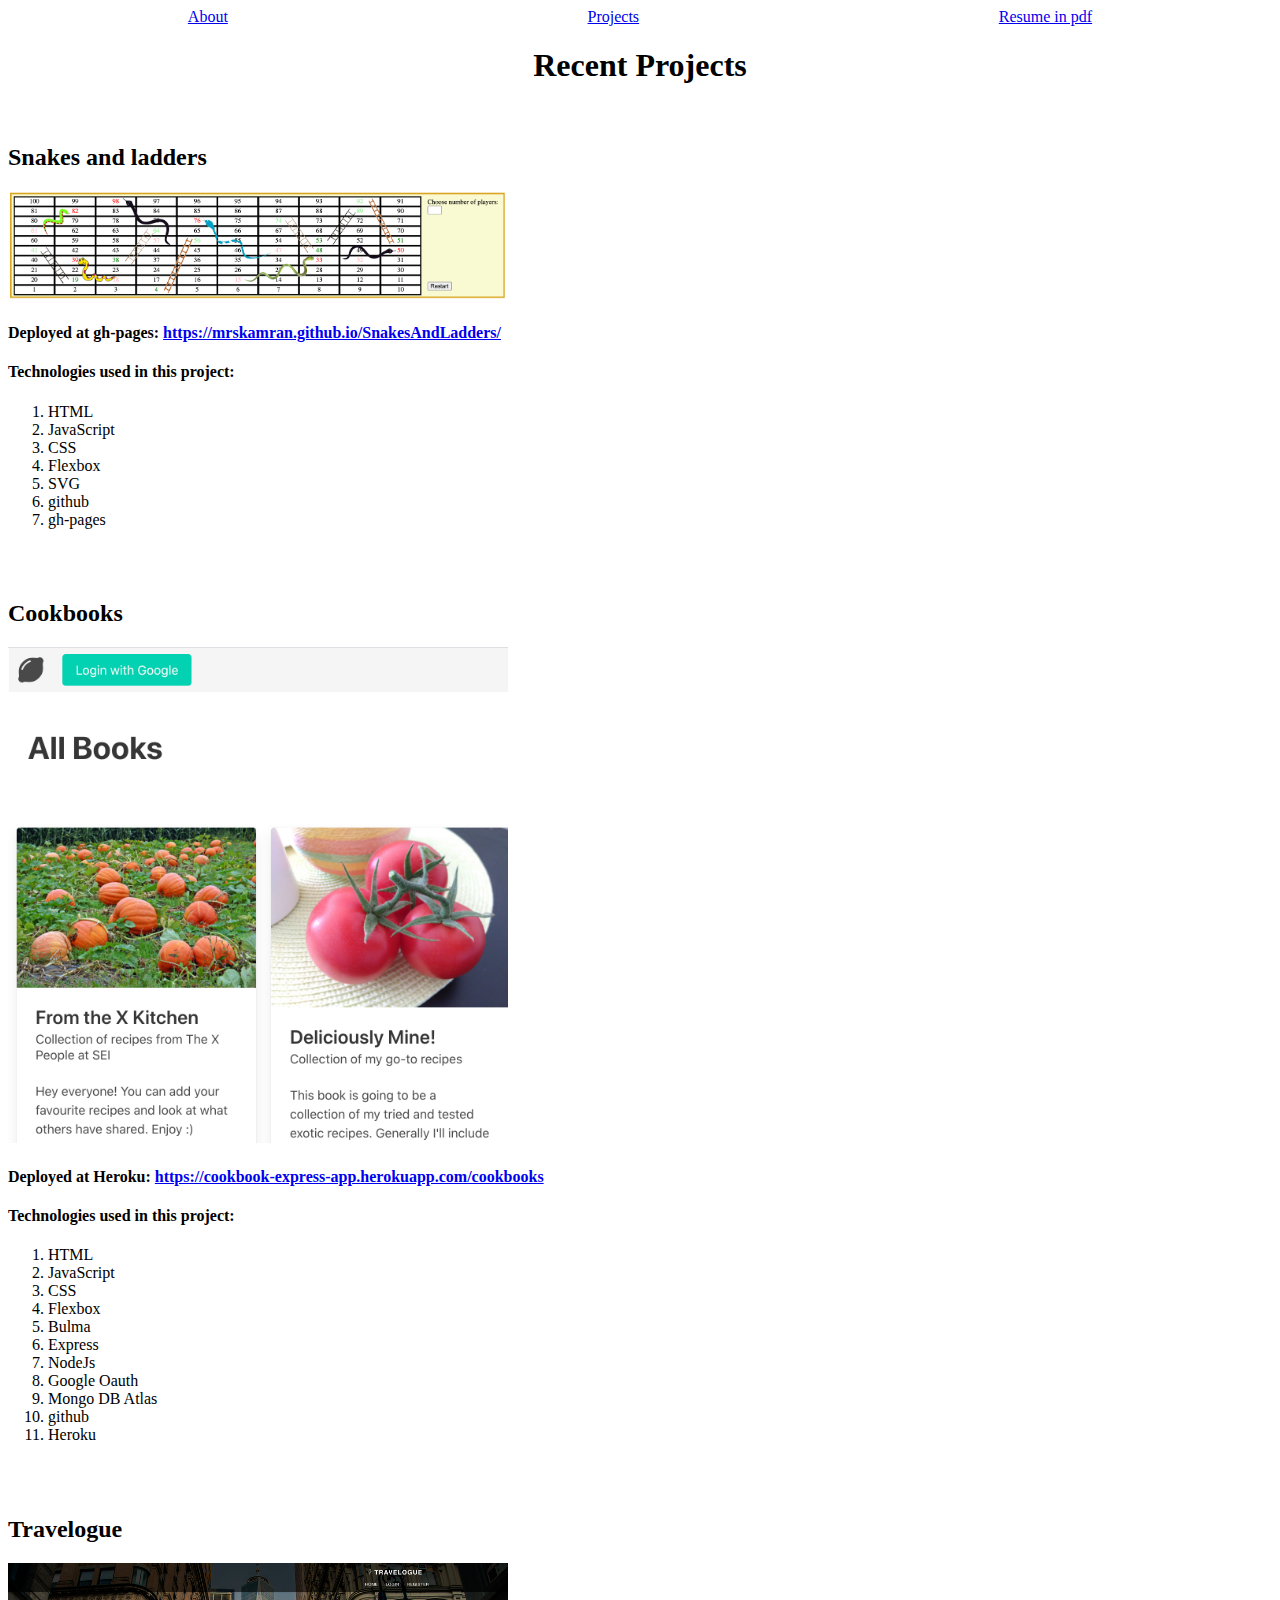
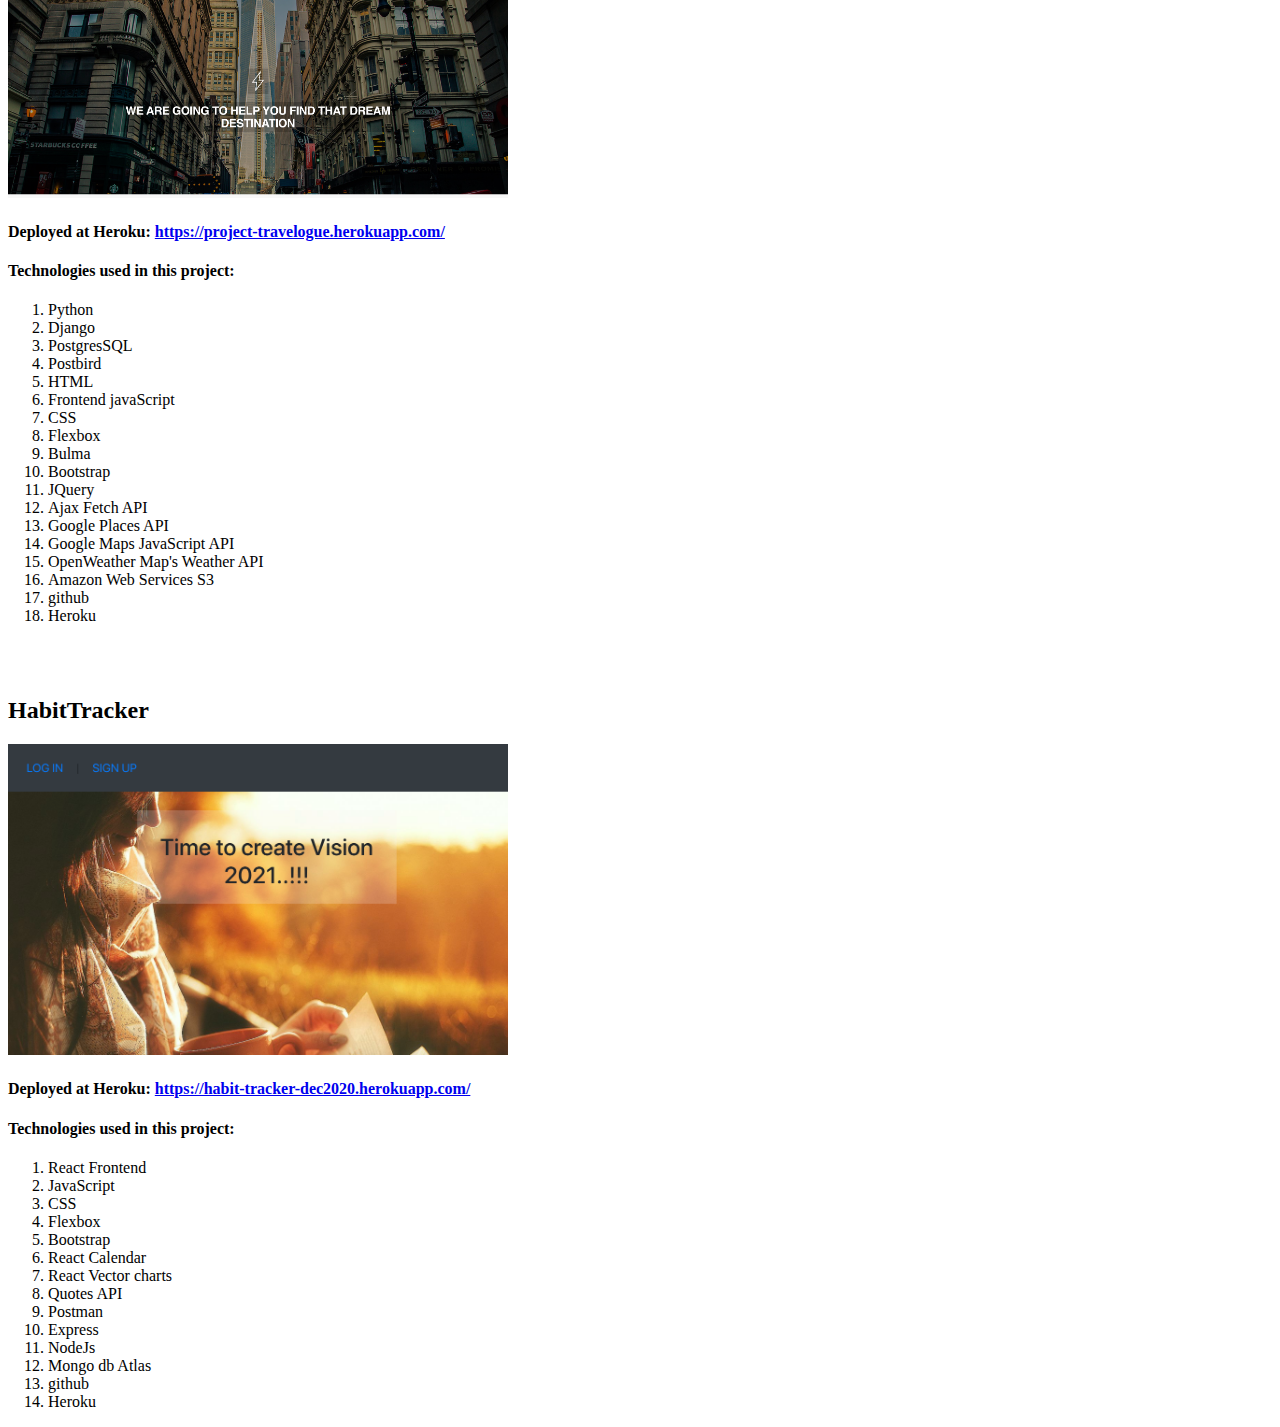
==== pages/projects.html @ 42dc4aad "uploading first draft" ====
<!DOCTYPE html>
<html lang="en">
  <head>
    <meta charset="UTF-8" />
    <meta name="viewport" content="width=device-width, initial-scale=1.0" />
    <link rel="stylesheet" href="../css/main.css" />
    <title>Madiha Kamran</title>
  </head>
  <body>
    <nav>
      <a href="../index.html">About</a>
      <a href="projects.html">Projects</a>
      <a href="../docs/madiha_kamran_resume.pdf" target="_blank"
        >Resume in pdf</a
      >
    </nav>
    <h1>Recent Projects</h1>
    <br />
    <div>
      <h2>Snakes and ladders</h2>
      <a href="https://github.com/MrsKamran/SnakesAndLadders" target="_blank"
        ><img class="image" src="../images/project1.png" title="github code"
      /></a>
      <h4>
        Deployed at gh-pages:
        <a
          href=" https://mrskamran.github.io/SnakesAndLadders/"
          target="_blank"
        >
          https://mrskamran.github.io/SnakesAndLadders/</a
        >
      </h4>

      <h4>Technologies used in this project:</h4>
      <ol>
        <li>HTML</li>
        <li>JavaScript</li>
        <li>CSS</li>
        <li>Flexbox</li>
        <li>SVG</li>
        <li>github</li>
        <li>gh-pages</li>
      </ol>
    </div>
    <br /><br />
    <div>
      <h2>Cookbooks</h2>
      <a href="https://github.com/MrsKamran/cookbooks" target="_blank"
        ><img class="image" src="../images/project2.png" title="github code"
      /></a>
      <h4>
        Deployed at Heroku:
        <a
          href="https://cookbook-express-app.herokuapp.com/cookbooks"
          target="_blank"
          >https://cookbook-express-app.herokuapp.com/cookbooks</a
        >
      </h4>
      <h4>Technologies used in this project:</h4>
      <ol>
        <li>HTML</li>
        <li>JavaScript</li>
        <li>CSS</li>
        <li>Flexbox</li>
        <li>Bulma</li>
        <li>Express</li>
        <li>NodeJs</li>
        <li>Google Oauth</li>
        <li>Mongo DB Atlas</li>
        <li>github</li>
        <li>Heroku</li>
      </ol>
    </div>
    <br /><br />
    <div>
      <h2>Travelogue</h2>
      <a href="https://github.com/MrsKamran/travelogue" target="_blank"
        ><img class="image" src="../images/project3.png" title="github code"
      /></a>
      <h4>
        Deployed at Heroku:
        <a href="https://project-travelogue.herokuapp.com/" target="_blank"
          >https://project-travelogue.herokuapp.com/</a
        >
      </h4>
      <h4>Technologies used in this project:</h4>
      <ol>
        <li>Python</li>
        <li>Django</li>
        <li>PostgresSQL</li>
        <li>Postbird</li>
        <li>HTML</li>
        <li>Frontend javaScript</li>
        <li>CSS</li>
        <li>Flexbox</li>
        <li>Bulma</li>
        <li>Bootstrap</li>
        <li>JQuery</li>
        <li>Ajax Fetch API</li>
        <li>Google Places API</li>
        <li>Google Maps JavaScript API</li>
        <li>OpenWeather Map's Weather API</li>
        <li>Amazon Web Services S3</li>
        <li>github</li>
        <li>Heroku</li>
      </ol>
    </div>
    <br /><br />
    <div>
      <h2>HabitTracker</h2>
      <a href="https://github.com/MrsKamran/habit-tracker" target="_blank"
        ><img class="image" src="../images/project4.png" title="github code"
      /></a>
      <h4>
        Deployed at Heroku:
        <a href="https://habit-tracker-dec2020.herokuapp.com/" target="_blank"
          >https://habit-tracker-dec2020.herokuapp.com/</a
        >
      </h4>
      <h4>Technologies used in this project:</h4>
      <ol>
        <li>React Frontend</li>
        <li>JavaScript</li>
        <li>CSS</li>
        <li>Flexbox</li>
        <li>Bootstrap</li>
        <li>React Calendar</li>
        <li>React Vector charts</li>
        <li>Quotes API</li>
        <li>Postman</li>
        <li>Express</li>
        <li>NodeJs</li>
        <li>Mongo db Atlas</li>
        <li>github</li>
        <li>Heroku</li>
      </ol>
    </div>
  </body>
</html>
---- css/main.css ----
nav {
  display: flex;
  justify-content: space-around;
}
h1 {
  text-align: center;
}
.contact {
  display: flex;
  flex-direction: column;
}
.contact-div {
  margin-left: auto;
}

.image {
  width: 500px;
  height: auto;
}
.image:hover {
  opacity: 0.5;
}
table tr {
  text-align: left;
  font-size: 17px;
}
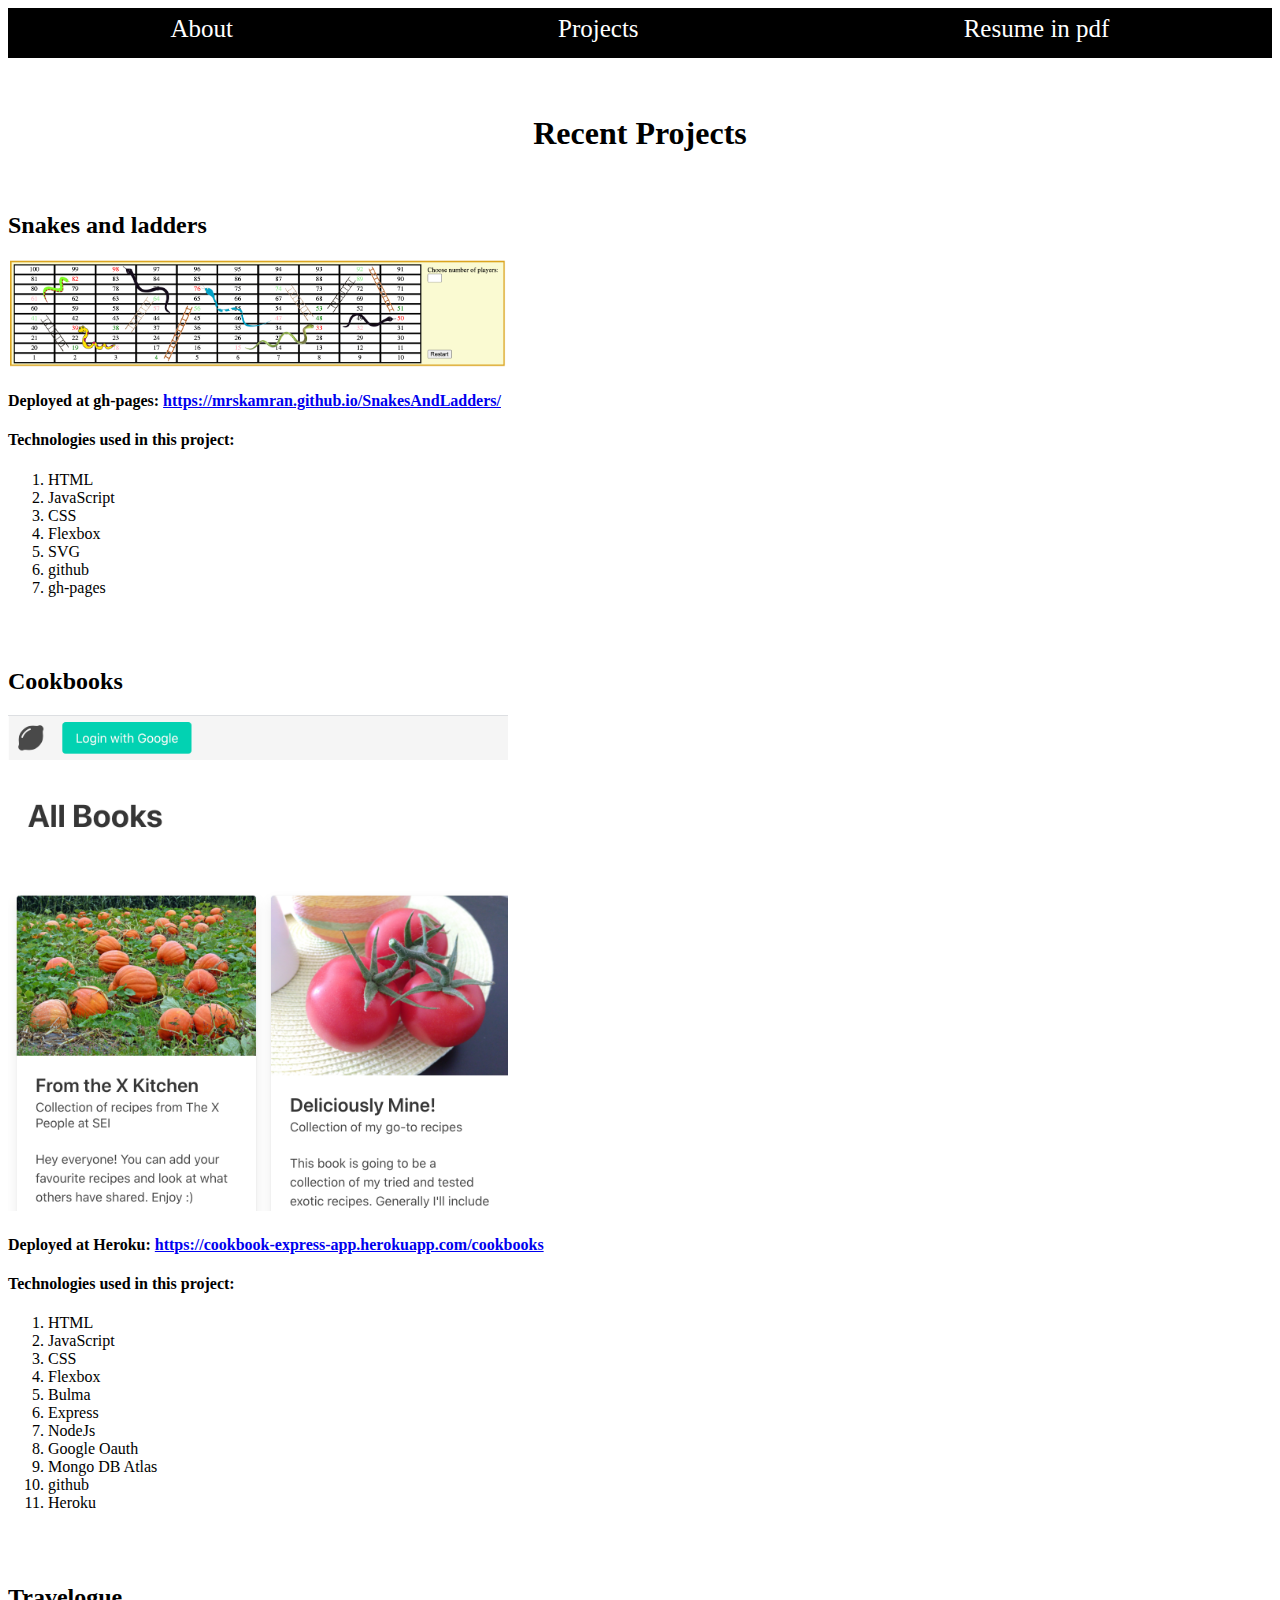
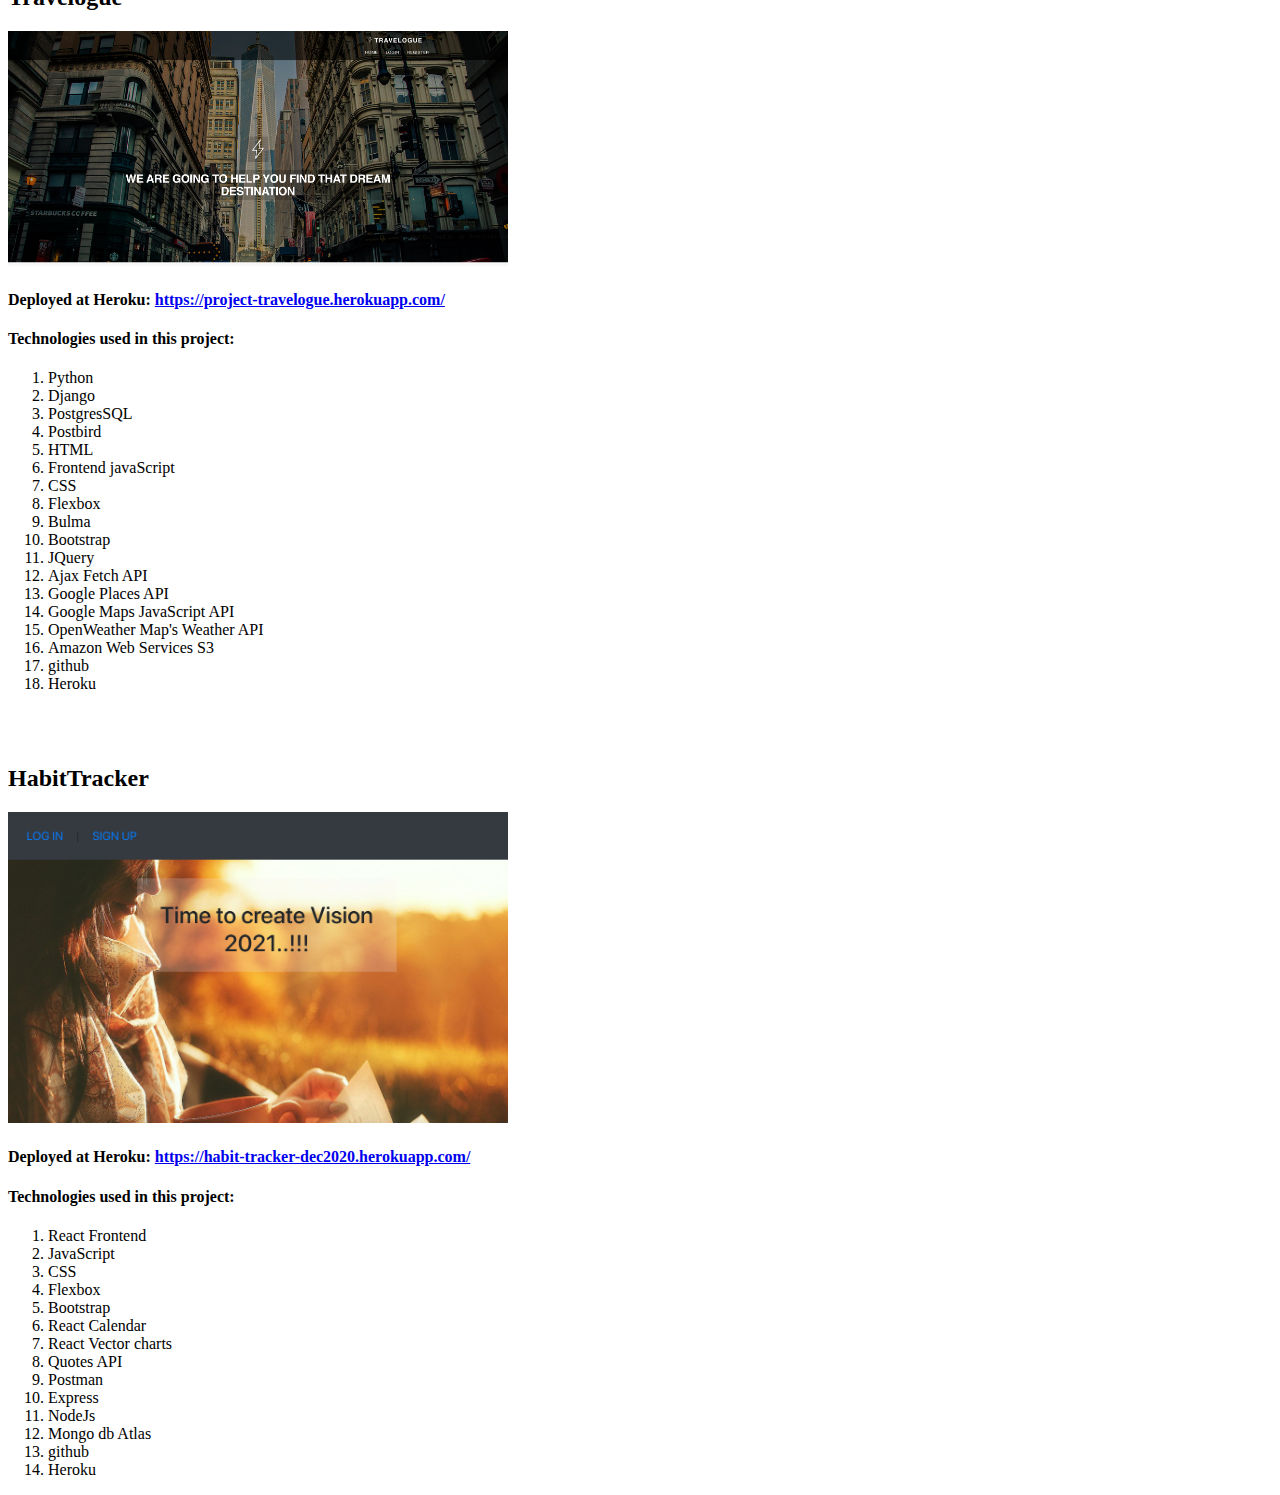
==== commit 41391a3f: "links upadted" ====
--- a/pages/projects.html
+++ b/pages/projects.html
@@ -14,6 +14,7 @@
         >Resume in pdf</a
       >
     </nav>
+    <br /><br />
     <h1>Recent Projects</h1>
     <br />
     <div>
--- a/css/main.css
+++ b/css/main.css
@@ -1,9 +1,25 @@
 nav {
   display: flex;
   justify-content: space-around;
+  background-color: #000;
+  height: 50px;
+  text-align: center;
 }
+
+nav a {
+  text-decoration: none;
+  color: #ffffff;
+  font-size: 25px;
+  padding-top: 7px;
+}
+.links {
+  text-decoration: none;
+  color: darkblue;
+}
+
 h1 {
   text-align: center;
+  color: #000000;
 }
 .contact {
   display: flex;
